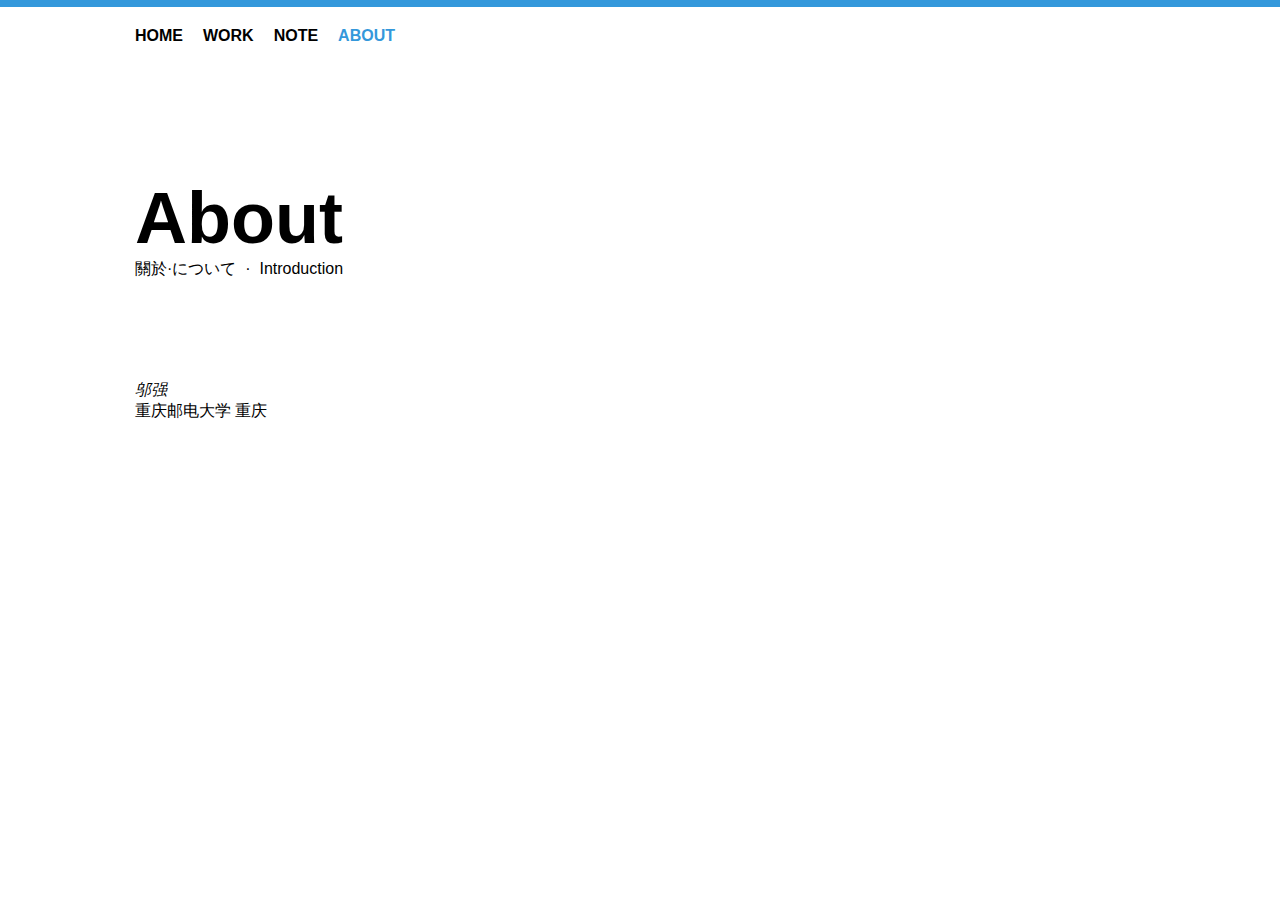
==== about.html @ 0241894c "new index" ====
<!DOCTYPE html PUBLIC "-//W3C//DTD XHTML 1.0 Transitional//EN" "http://www.w3.org/TR/xhtml1/DTD/xhtml1-transitional.dtd">
<html xmlns="http://www.w3.org/1999/xhtml">
<head>
<meta http-equiv="Content-Type" content="text/html; charset=utf-8" />
<link type="text/css" href="css/base.css" rel="stylesheet"  />
<link type="text/css" href="css/commen.css" rel="stylesheet" />
<title>ABOUT</title>
<style type="text/css">
	.about-title {margin-left:100px;}
	.about-title h1 {font-size:72px; font-weight:bold;}
	.about-cont {margin-left:100px; margin-top:100px;}
</style>
</head>

<body>
	<div class="wrapper">
        <!-- 头部 -->
        <div class="header w">
            <ul class="nav">
                <li><a href="index.html">HOME</a></li>
                <li><a href="#">WORK</a></li>
                <li><a href="#">NOTE</a></li>
                <li><a id="nav-now" href="about.html">ABOUT</a></li>
            </ul>
        </div>
        
        <!-- 主要内容 -->
        <div class="main w">
            <div class="about-title">
            	<h1>About</h1>
				<span>關於·について&nbsp; · &nbsp;Introduction</span>
            </div>
            
            <div class="about-cont">
            	<i>邬强</i>
                <address>重庆邮电大学 重庆</address>
            </div>
        </div>
    </div>
</body>
</html>
---- css/base.css ----
@charset "utf-8";
/* CSS Document */
/*CSS reset*/
body,div,dl,dd,dt,ul,ol,li,h1,h2,h3,h4,h5,h6,pre,form,fieldset,input,textarea,p,blockquote,th,td {
	margin:0;
	padding:0;
}
table {
	border-collapse:collapse;
	border-spacing:0;
}
fieldset,img {
	border:0;
}
address,caption,cite,code,dfn,em,strong,th,var {
	font-style:normal;
	font-weight:normal;
} /*cite 标签用于表示对某个参考文献的引用，若有在线版本，可以用a标签链接过去*/
ol,ul {
	list-style:none;
}
caption,th {
	text-align:left;
}
h1,h2,h3,h4,h5,h6 {
	font-size:100%;
	font-weight:normal;
}
q:before,q:after {
	content:'';
}
abbr,acronym {
	border:0;
}

::selection{
	color : white;
	background-color: #3498db;
}
::-moz-selection{
	color : white;
	background-color: #3498db;
}

/*文字排版*/
.f12{ font-size:12px; }
.f13{ font-size:13px; }
.f14{ font-size:14px; }
.f16{ font-size:16px; }
.f20{ font-size:20px; }
.fb{ font-weight:bold; }
.fn{ font-weight:normal; }
.t2{ text-indent:2em; }  /*缩进2个字*/
.lh150 { line-height:150%; }
.lh180 { line-height:180%; }
.lh200 { line-height:200%; }
.unl { text-decoration:underline; }
.no_unl { text-decoration:none; }

/*定位*/
.tl { text-align:left; }
.tc { text-align:center; }
.tr { text-align:right;}
.bc { margin-left:auto; margin-right:auto; }
.fl {float:left; display:inline;}
.fr {float:right; display:inline;}
.cb {clear:both;}
.cr {clear:right;}
.cl {clear:left;}

/*未经亲自测验*/
.clearfix:after {
	content:'.';
	display:block;
	height:0;
	clear:both;
	visibility:hidden;
}    /*使用了after这个伪对象，它将在应用clearfix的元素的结尾添加content中的内容。在这里添加了一个句号"."，并且把它的display设置成block；高度设为0；clear设为both；visibility设为隐藏。这样就达到了撑开容器的目的啦*/
.clearfix { display: inline-block; }
/* Hides from IE-mac \*/
*html .clearfix {height:1%;}
.clearfix { display: block; }
/* End hide from IE-mac */

.vm {vertical-align:middle;} /*垂直居中*/
.pr {position:relative;}
.pa {position:absolute;}
.abs-right {position:absolute; right:0;}
.zoom {zoom:1;}
.hidden {visibility:hidden;}
.none {display:none;}
---- css/commen.css ----
@charset "utf-8";
/* CSS Document */
* {font-family:'Helvetica Neue',Arial,'Hiragino Sans GB',sans-serif;}
.w { width:1210px; margin:0 auto; }	
body { border-top:7px solid #3498db; }
.wrapper { width:100%; }
.header { height:150px; }
.nav { height:30px; margin:20px 0 0 100px; }
.nav li { height:30px; margin-right:20px; display:inline-block; float:left; }
.nav li a { color:#000; text-decoration:none;  font-weight:bolder;}
.nav li a:hover { color:#3498db; }
#nav-now { color:#3498db; } /*这里涉及到一个选择器的权重问题（id最高），如果不使用id，将不能覆盖前面使用子选择器修饰的a标签*/
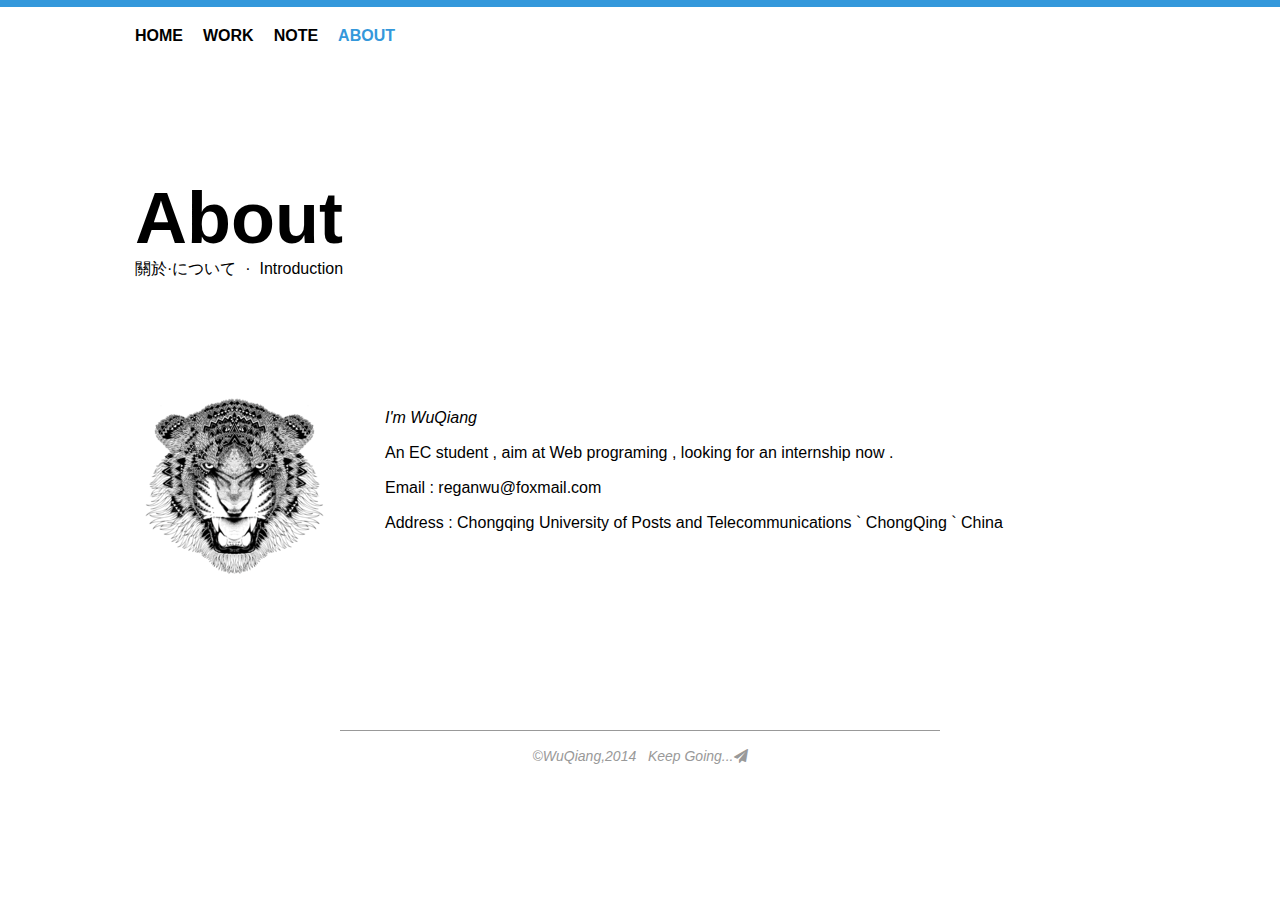
==== commit 46c1ebbd: "more pages" ====
--- a/about.html
+++ b/about.html
@@ -4,11 +4,13 @@
 <meta http-equiv="Content-Type" content="text/html; charset=utf-8" />
 <link type="text/css" href="css/base.css" rel="stylesheet"  />
 <link type="text/css" href="css/commen.css" rel="stylesheet" />
+<link type="text/css" href="font-awesome-4.1.0/css/font-awesome.min.css" rel="stylesheet" />
 <title>ABOUT</title>
 <style type="text/css">
-	.about-title {margin-left:100px;}
 	.about-title h1 {font-size:72px; font-weight:bold;}
-	.about-cont {margin-left:100px; margin-top:100px;}
+	.about-cont {margin-left:100px; margin-top:100px; line-height:35px;}
+	.head-pic { float:left; }
+	.about-detail {float:left; padding:20px 0 0 50px;}
 </style>
 </head>
 
@@ -19,22 +21,34 @@
             <ul class="nav">
                 <li><a href="index.html">HOME</a></li>
                 <li><a href="#">WORK</a></li>
-                <li><a href="#">NOTE</a></li>
+                <li><a href="note.html">NOTE</a></li>
                 <li><a id="nav-now" href="about.html">ABOUT</a></li>
             </ul>
         </div>
         
         <!-- 主要内容 -->
         <div class="main w">
-            <div class="about-title">
+            <div class="about-title ml100">
             	<h1>About</h1>
 				<span>關於·について&nbsp; · &nbsp;Introduction</span>
             </div>
             
-            <div class="about-cont">
-            	<i>邬强</i>
-                <address>重庆邮电大学 重庆</address>
+            <div class="about-cont clearfix">
+            	<div class="head-pic">
+            		<img src="imgs/logo.png"  />
+                </div>
+                
+                <div class="about-detail">
+            		<i>I'm WuQiang</i>
+                    <p>An EC student , aim at Web programing , looking for an internship now .</p>
+                    <p>Email : reganwu@foxmail.com</p>
+                	<address>Address : Chongqing University of Posts and Telecommunications ` ChongQing ` China</address>
+            	</div>
             </div>
+            <!--底部-->
+             <div class="foot w">
+                	&copy;WuQiang,2014 &nbsp; Keep Going...<i class="fa fa-paper-plane"></i>
+             </div>
         </div>
     </div>
 </body>
--- a/css/commen.css
+++ b/css/commen.css
@@ -2,6 +2,7 @@
 /* CSS Document */
 * {font-family:'Helvetica Neue',Arial,'Hiragino Sans GB',sans-serif;}
 .w { width:1210px; margin:0 auto; }	
+.ml100 {margin-left:100px;}
 body { border-top:7px solid #3498db; }
 .wrapper { width:100%; }
 .header { height:150px; }
@@ -11,3 +12,41 @@
 .nav li a:hover { color:#3498db; }
 #nav-now { color:#3498db; } /*这里涉及到一个选择器的权重问题（id最高），如果不使用id，将不能覆盖前面使用子选择器修饰的a标签*/
 
+/*头像部分的css*/
+.note-me { display:inline-block; float:left; padding:0 30px 0 0; position:relative; width:230px;}
+.note-me h1 { font-size:24px; font-weight:bolder; text-align:center;}
+.border-out { position:absolute; top:35px; left:0; border-radius: 50%; border: 5px solid #f8f8f8; height:200px; width:200px; }
+.border-in { position:absolute; top:10px; left:10px; height:160px; width:160px; border:10px solid #00a2ff; border-radius:50%; text-align:center; }
+.note-head-pic { position:absolute; top:38px; left:38px; border:2px solid #999; border-radius:50%; height:120px; width:120px;}
+
+@keyframes circles{
+	0% { transform:scale(0.55); opacity:1; }
+	10% { transform:scale(0.7); opacity:0.9; }
+	30% { transform:scale(0.8); opacity:0.7; }
+	100% { transform:scale(1.1); opacity:0; }
+}
+@-webkit-keyframes circles {
+	0% { -webkit-transform:scale(0.55); opacity:1; }
+	10% { -webkit-transform:scale(0.7); opacity:0.9; }
+	30% { -webkit-transform:scale(0.8); opacity:0.7; }
+	100% { -webkit-transform:scale(1.1); opacity:0; }
+}
+@-moz-keyframes circles {
+	0% { -moz-transform:scale(0.55); opacity:1; }
+	10% { -moz-transform:scale(0.7); opacity:0.9; }
+	30% { -moz-transform:scale(0.8); opacity:0.7; }
+	100% { -moz-transform:scale(1.1); opacity:0; }
+}
+.border-in {
+	animation:circles 5s;
+	-webkit-animation:circles 5s;
+	-moz-animation:circles 5s;
+	animation-timing-function:linear;
+	-webkit-animation-timing-function:linear;
+	-moz-animation-timing-function:linear;
+	animation-iteration-count:infinite;
+	-webkit-animation-iteration-count:infinite;
+	-moz-animation-iteration-count:infinite;
+}
+/*底部*/
+.foot { margin-top:150px; border-top:1px solid #999; height:50px; line-height:50px; width:600px; text-align:center; font-style:oblique; font-size:14px; color:#999;}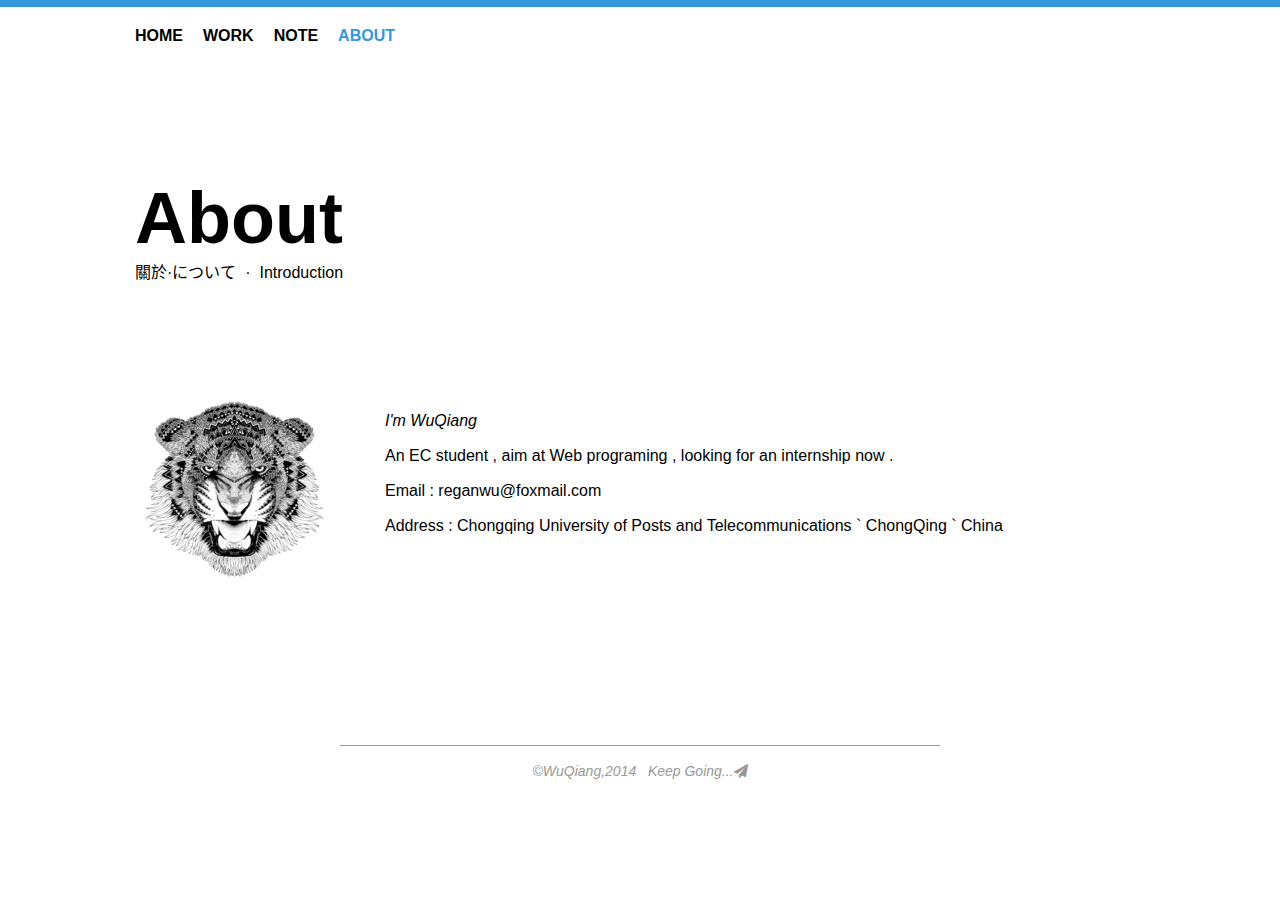
==== commit 77d6fff2: "I'm back" ====
--- a/about.html
+++ b/about.html
@@ -1,17 +1,17 @@
-<!DOCTYPE html PUBLIC "-//W3C//DTD XHTML 1.0 Transitional//EN" "http://www.w3.org/TR/xhtml1/DTD/xhtml1-transitional.dtd">
-<html xmlns="http://www.w3.org/1999/xhtml">
+<!DOCTYPE html>
+<html lang="zh-CN">
 <head>
-<meta http-equiv="Content-Type" content="text/html; charset=utf-8" />
-<link type="text/css" href="css/base.css" rel="stylesheet"  />
-<link type="text/css" href="css/commen.css" rel="stylesheet" />
-<link type="text/css" href="font-awesome-4.1.0/css/font-awesome.min.css" rel="stylesheet" />
-<title>ABOUT</title>
-<style type="text/css">
-	.about-title h1 {font-size:72px; font-weight:bold;}
-	.about-cont {margin-left:100px; margin-top:100px; line-height:35px;}
-	.head-pic { float:left; }
-	.about-detail {float:left; padding:20px 0 0 50px;}
-</style>
+    <meta http-equiv="Content-Type" content="text/html; charset=utf-8" />
+    <link type="text/css" href="css/base.css" rel="stylesheet"  />
+    <link type="text/css" href="css/commen.css" rel="stylesheet" />
+    <link type="text/css" href="font-awesome-4.1.0/css/font-awesome.min.css" rel="stylesheet" />
+    <title>ABOUT</title>
+    <style type="text/css">
+    	.about-title h1 {font-size:72px; font-weight:bold;}
+    	.about-cont {margin-left:100px; margin-top:100px; line-height:35px;}
+    	.head-pic { float:left; }
+    	.about-detail {float:left; padding:20px 0 0 50px;}
+    </style>
 </head>
 
 <body>
@@ -20,7 +20,7 @@
         <div class="header w">
             <ul class="nav">
                 <li><a href="index.html">HOME</a></li>
-                <li><a href="#">WORK</a></li>
+                <li><a href="work.html">WORK</a></li>
                 <li><a href="note.html">NOTE</a></li>
                 <li><a id="nav-now" href="about.html">ABOUT</a></li>
             </ul>
--- a/css/base.css
+++ b/css/base.css
@@ -31,6 +31,14 @@
 }
 abbr,acronym {
 	border:0;
+}
+
+code {
+	font-family: Monaco,Menlo,Consolas,"Courier New",monospace;
+	border: 1px solid #ddd;
+	background-color: #eef;
+	font-size: 85%;
+	padding: 0 .2em;
 }
 
 ::selection{
--- a/css/commen.css
+++ b/css/commen.css
@@ -1,5 +1,8 @@
 @charset "utf-8";
-/* CSS Document */
+/* CSS Document
+ * Author : Wuqiang
+ * Email : reganwu@foxmail.com
+ */
 * {font-family:'Helvetica Neue',Arial,'Hiragino Sans GB',sans-serif;}
 .w { width:1210px; margin:0 auto; }	
 .ml100 {margin-left:100px;}
@@ -48,5 +51,14 @@
 	-webkit-animation-iteration-count:infinite;
 	-moz-animation-iteration-count:infinite;
 }
+
+/*笔记部分的css*/
+.note-cont { height:auto; width:650px; float:left; border-left:1px solid #999; padding-left:50px; }
+.note-date { color:#999; padding-bottom:20px; }
+.home { color:#3498db; font-size:18px; float:right; }
+.title { font-size:24px; font-weight:bolder; padding-bottom:10px; }
+.post { font-size:14px; line-height:150%; }
+.post p { margin-bottom:20px; margin-top:20px; text-indent:2em;} 
+
 /*底部*/
 .foot { margin-top:150px; border-top:1px solid #999; height:50px; line-height:50px; width:600px; text-align:center; font-style:oblique; font-size:14px; color:#999;}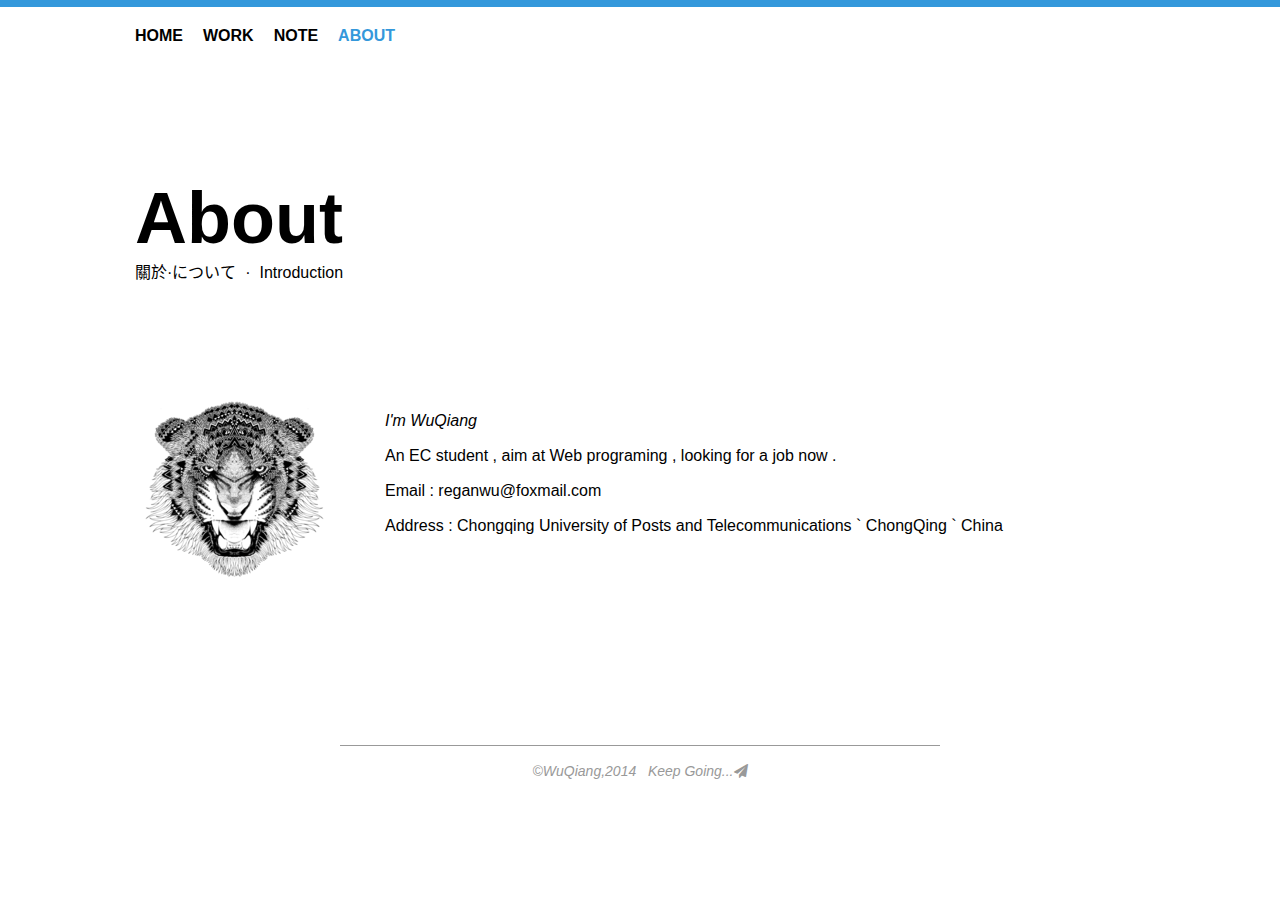
==== commit 38bfe1df: "7-10-2014" ====
--- a/about.html
+++ b/about.html
@@ -40,7 +40,7 @@
                 
                 <div class="about-detail">
             		<i>I'm WuQiang</i>
-                    <p>An EC student , aim at Web programing , looking for an internship now .</p>
+                    <p>An EC student , aim at Web programing , looking for a job now .</p>
                     <p>Email : reganwu@foxmail.com</p>
                 	<address>Address : Chongqing University of Posts and Telecommunications ` ChongQing ` China</address>
             	</div>
--- a/css/base.css
+++ b/css/base.css
@@ -76,7 +76,6 @@
 .cr {clear:right;}
 .cl {clear:left;}
 
-/*未经亲自测验*/
 .clearfix:after {
 	content:'.';
 	display:block;
--- a/css/commen.css
+++ b/css/commen.css
@@ -60,5 +60,9 @@
 .post { font-size:14px; line-height:150%; }
 .post p { margin-bottom:20px; margin-top:20px; text-indent:2em;} 
 
+.h2{ font-family: 'Microsoft YaHei'; font-weight: bold; }
+
+.code-block { margin-left: 5px; margin-bottom: 10px; border:1px solid #939393; padding: 10px 21px; font-family: Monaco,Menlo,Consolas,"Courier New",monospace; font-size: 14px;}
+
 /*底部*/
 .foot { margin-top:150px; border-top:1px solid #999; height:50px; line-height:50px; width:600px; text-align:center; font-style:oblique; font-size:14px; color:#999;}